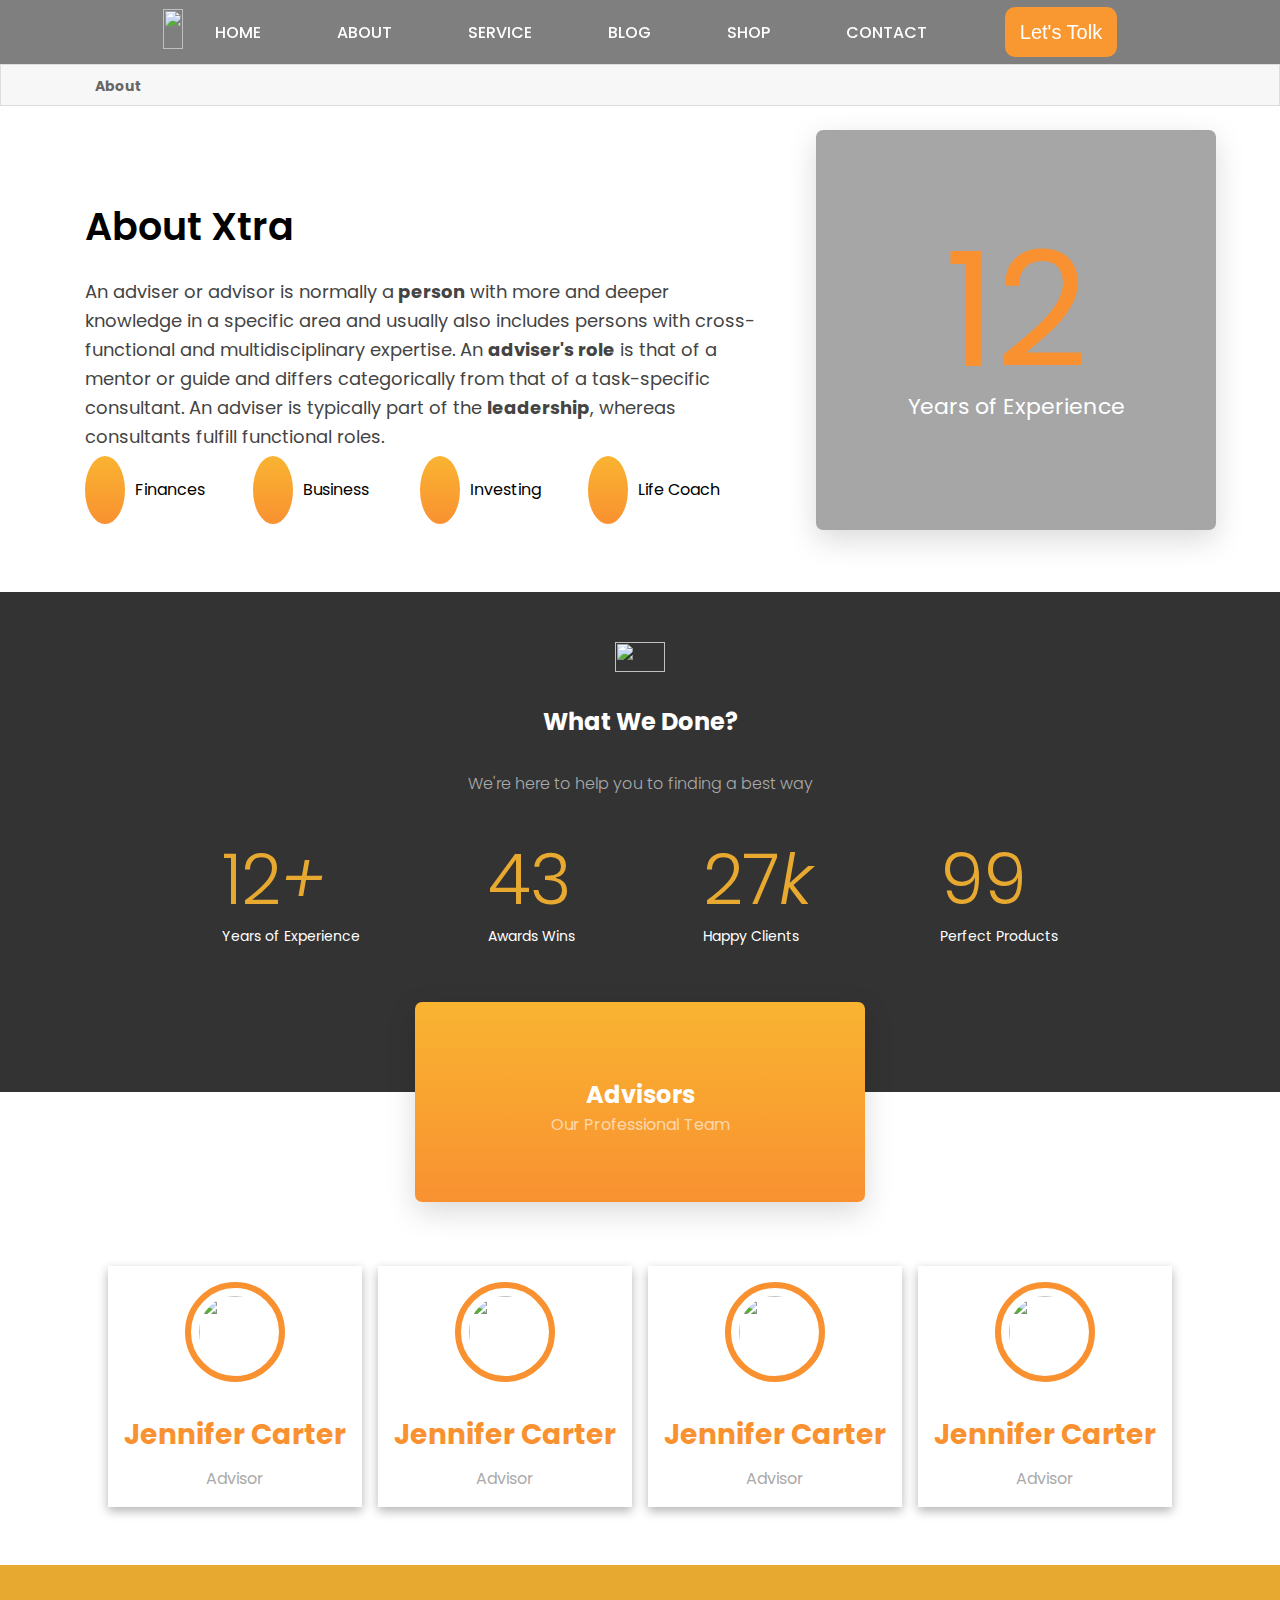
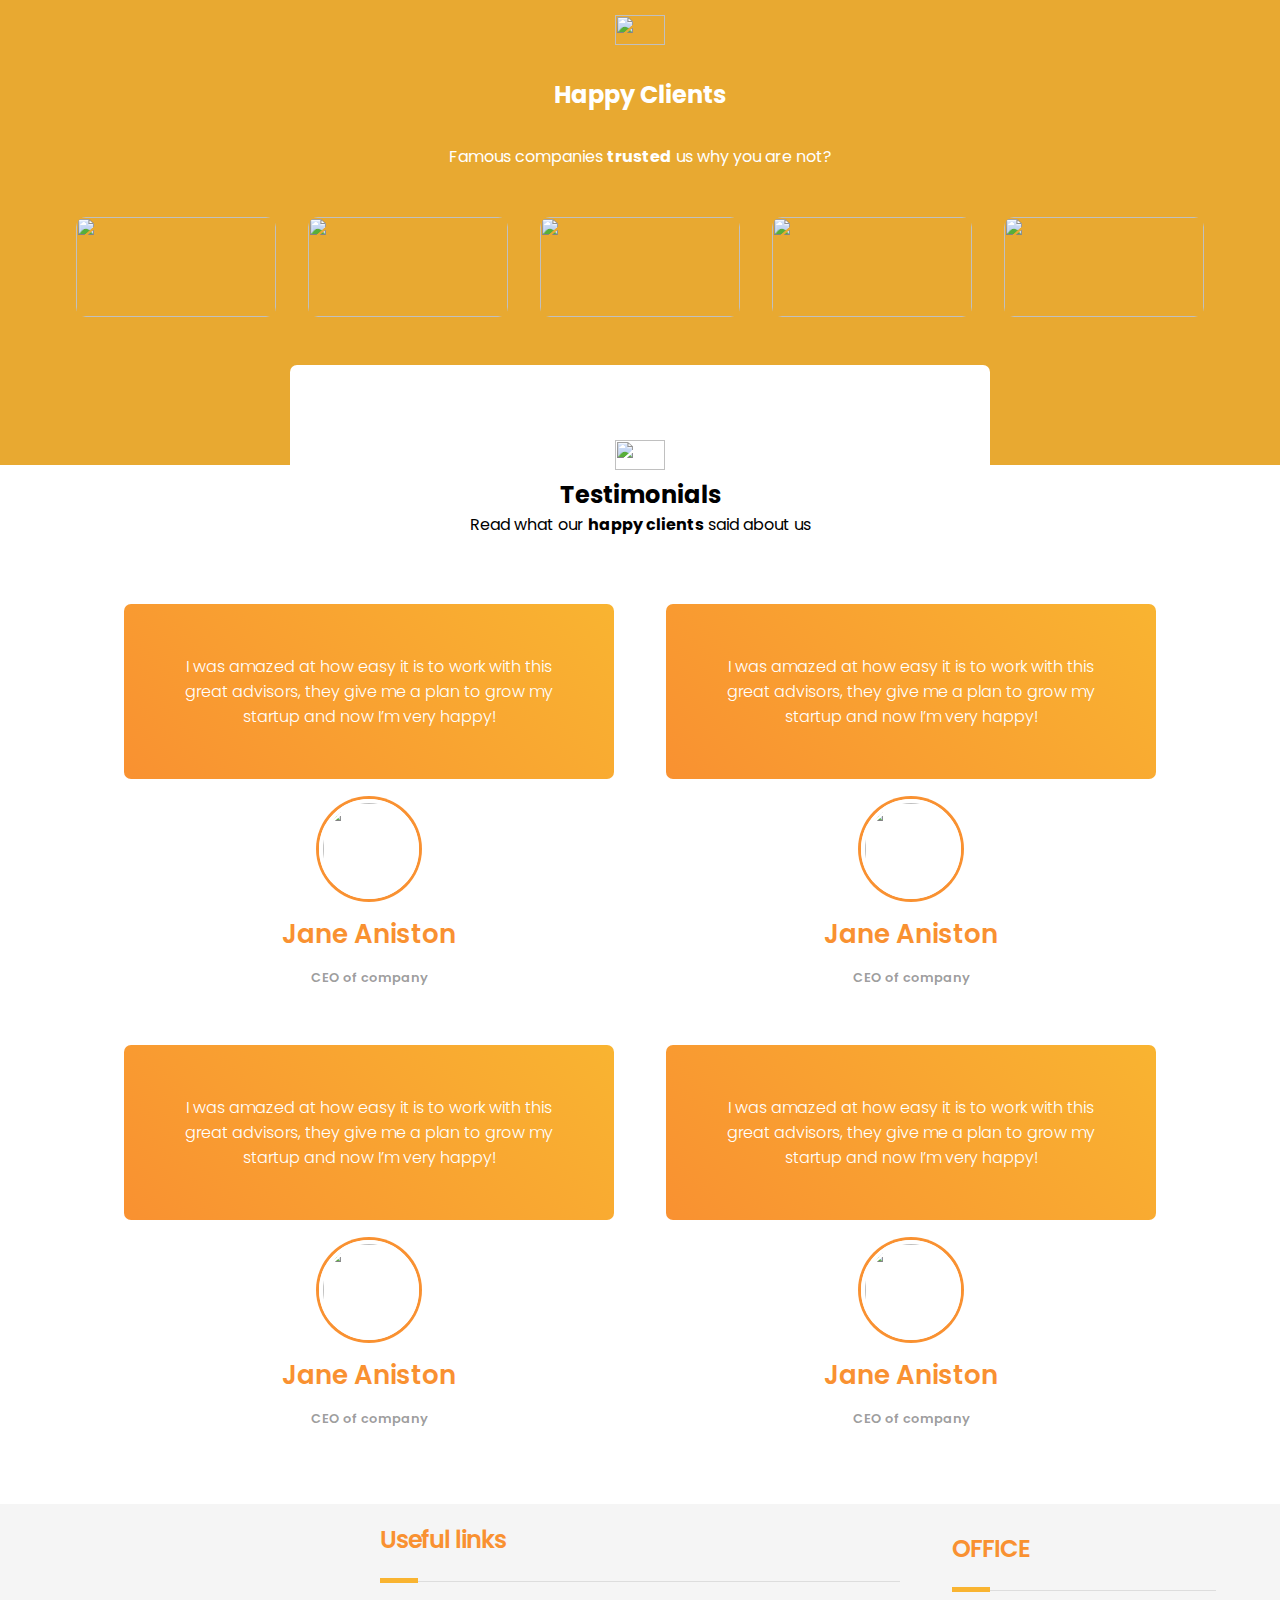
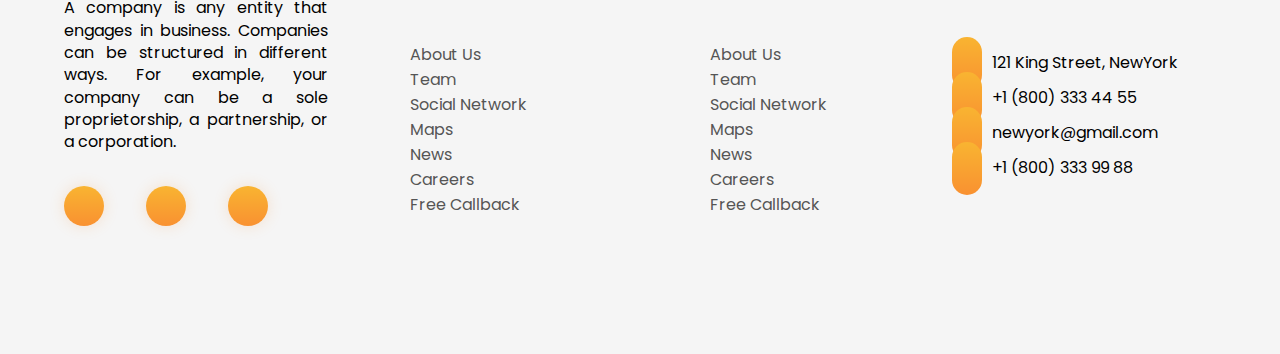
==== All pages/About.html @ fd6715a1 "i updated all files" ====
<!DOCTYPE html>
<html lang="en">
<head>
    <meta charset="UTF-8">
    <meta name="viewport" content="width=device-width, initial-scale=1.0">
    <title>About</title>
    <link
      rel="stylesheet"
      href="https://cdnjs.cloudflare.com/ajax/libs/font-awesome/6.7.1/css/all.min.css"
      integrity="sha512-5Hs3dF2AEPkpNAR7UiOHba+lRSJNeM2ECkwxUIxC1Q/FLycGTbNapWXB4tP889k5T5Ju8fs4b1P5z/iB4nMfSQ=="
      crossorigin="anonymous"
      referrerpolicy="no-referrer"
    />
    <link rel="stylesheet" href="../styles/About.css" />
</head>
<body>
    <header>
        <div class="humbergur">
          <i class="fa-solid fa-bars-staggered" data-visible="true"></i>
          <i class="fa-solid fa-close" data-visible="false"></i>
        </div>
        <nav class="container desk-menus">
          <div class="logo">
            <img
              src="https://xtratheme.com/elementor/advisor/wp-content/uploads/sites/38/2019/12/logo.png"
              alt=""
              srcset=""
            />
          </div>
          <ul class="menus-links">
            <li><a href="../index.html">Home</a></li>
            <li><a href="./About.html">About</a></li>
            <li><a href="./servise.html">Service</a></li>
            <li><a href="#">Blog</a></li>
            <li><a href="#">shop</a></li>
            <li><a href="#">contact</a></li>
          </ul>
          <div class="search-icon">
            <i class="fa-solid fa-magnifying-glass"></i>
          </div>
          <button type="button" class="header-btn">Let's Tolk</button>
        </nav>
        <nav class="mobile-menu" data-visible="false">
          <ul class="menus-links">
            <li><a href="../index.html">Home</a></li>
            <li><a href="./All pages/About.html">About</a></li>
            <li><a href="./">Service</a></li>
            <li><a href="#">Blog</a></li>
            <li><a href="#">shop</a></li>
            <li><a href="#">contact</a></li>
            <li><a href="#">buy xtra theme</a></li>
          </ul>
          <div class="social-links">
            <li>
              <a href="#"><i class="fa-brands fa-facebook-f"></i></a>
            </li>
            <li>
              <a href="#"><i class="fa-brands fa-instagram"></i></a>
            </li>
            <li>
              <a href="#"><i class="fa-solid fa-x"></i></a>
            </li>
          </div>
          <footer>copyright &copy; 2024</footer>
        </nav>
      </header>
      <section class="About_header">
        <div class="container  info_about">
        <div class="home"><i class="fa fa-home cz_breadcrumbs_home" aria-hidden="true"></i></div>
        <i class="fa fa-angle-double-right arrows" aria-hidden="true"></i>
        <span>About</span>
        </div>
      </section>
      <section class="container About_hero_page">
        <div class="part_one">
          <div class="info_part_one">
            <img src="https://xtratheme.com/elementor/advisor/wp-content/uploads/sites/38/2019/12/ttlsep.png" alt="" srcset="">
            <h2>About Xtra</h2>
            <p>An adviser or advisor is normally a<strong> person</strong> with more and deeper knowledge in a specific area and usually also includes persons with cross-functional and multidisciplinary expertise. An <strong>adviser's role</strong> is that of a mentor or guide and differs categorically from that of a task-specific consultant. An adviser is typically part of the <strong>leadership</strong>, whereas consultants fulfill functional roles.</p>
            <ul class="cz_stylish_list clr cz_sl_icon_hover_zoom_in">
              <li class="mobile"><div class="cz_sl_icon"><i class="fa-solid fa-check"></i>
              </div><div><span>Finances</span></div></li>
              <li class="mobile  "><div class="cz_sl_icon"><i class="fa-solid fa-check"></i></div><div><span>Business</span></div></li>
              <li class="mobile "><div class="cz_sl_icon"><i class="fa-solid fa-check"></i></div><div><span>Investing</span></div></li>
              <li class="mobile  "><div class="cz_sl_icon"><i class="fa-solid fa-check"></i></div><div><span>Life Coach</span></div></li></ul>
          </div>
        </div>
        <div class="part_two">
          <div class="elementor-widget-wrap elementor-element-populated"><div class="elementor-element elementor-element-422c155 elementor-widget elementor-widget-cz_gradient_title" data-id="422c155" data-element_type="widget" data-widget_type="cz_gradient_title.default"><div class="elementor-widget-container"><div class="cz_gradient_title cz_mobile_text_center cz_gradient_title_center"><div class="cz_wpe_content"><div style="line-height: 1; text-align: center;"><span style="font-size: 160px; font-weight: 400; color: #F99131;">12</span></div></div></div></div></div><div class="elementor-element elementor-element-3c918df elementor-widget elementor-widget-cz_title" data-id="3c918df" data-element_type="widget" data-widget_type="cz_title.default"><div class="elementor-widget-container"><div><div class="cz_title clr cz_title_pos_inline tac"><div class="cz_title_content"><div class="cz_wpe_content"><p style="text-align: center;"><span style="color: #ffffff; font-size: 22px;">Years of Experience</span></p></div></div></div></div></div></div></div>
        </div>
      </section>
      <section class="particles-js-canvas-el" >
        <div class="container what_we_done">
          <img src="https://xtratheme.com/elementor/advisor/wp-content/uploads/sites/38/2019/12/ttlsep.png" alt="" srcset="">
          <h2 style="text-align: center;"><span style="color: #ffffff;">What We Done?</span></h2>
          <h4 style="text-align: center;"><span style="font-weight: 300; color: #aaaaaa;">We're here to help you to finding a best way</span></h4>
          <div class="right-result">
            <div class="">
              <span class="cz_counter_num_wrap"><span class="cz_counter_num">12</span><i>+</i></span><span class="cz_counter_after">Years of Experience</span></div>
              <div class="">
                <span class="cz_counter_num_wrap"><span class="cz_counter_num">43</span></span><span class="cz_counter_after">Awards Wins</span></div>
                <div class="">
                  <span class="cz_counter_num_wrap"><span class="cz_counter_num">27</span><i>k</i></span><span class="cz_counter_after">Happy Clients</span></div>
                <div class="">
                  <span class="cz_counter_num_wrap"><span class="cz_counter_num">99</span></span><span class="cz_counter_after">Perfect Products</span></div>
          </div>
        </div>
      </section>
      <section class="container About_advisors">
        <div class="About_Advisor_info">
          <h2 ><span >Advisors</span></h2>
        <p ><span class="sp2">Our Professional Team</span></p>
        </div>
        <div class="right_advisor">
          <div class="right_advisor_info">
           <img src="https://xtratheme.com/elementor/advisor/wp-content/uploads/sites/38/2019/01/t1-1-1.jpg" alt="" srcset="">
           <div class="advisor_details"><h3 ><span >Jennifer Carter</span></h3><p ><span class="detail_title">Advisor</span></p></div>
          </div>
          <div class="right_advisor_info">
           <img src="https://xtratheme.com/elementor/advisor/wp-content/uploads/sites/38/2019/01/t1-1-1.jpg" alt="" srcset="">
           <div class="advisor_details"><h3><span >Jennifer Carter</span></h3><p><span class="detail_title">Advisor</span></p></div>
          </div>
          <div class="right_advisor_info">
           <img src="https://xtratheme.com/elementor/advisor/wp-content/uploads/sites/38/2019/01/t1-1-1.jpg" alt="" srcset="">
           <div class="advisor_details"><h3 ><span >Jennifer Carter</span></h3><p ><span class="detail_title">Advisor</span></p></div>
          </div>
          <div class="right_advisor_info">
           <img src="https://xtratheme.com/elementor/advisor/wp-content/uploads/sites/38/2019/01/t1-1-1.jpg" alt="" srcset="">
           <div class="advisor_details"><h3 ><span >Jennifer Carter</span></h3><p ><span class="detail_title">Advisor</span></p></div>
          </div>
         </div>
      </section>
      <section class="Our_special_clients" >
        <div class="container happy_clients">
          <img src="https://xtratheme.com/elementor/advisor/wp-content/uploads/sites/38/2020/01/ttlsep3.png" alt="" srcset="">
          <h2 style="text-align: center;"><span style="color: #ffffff;">Happy Clients</span></h2>
          <p style="text-align: center;">Famous companies <strong>trusted</strong> us why you are not?</p>
          <div class="happy_clients_info">
            <div class="info_happy client_one">
              <img src="https://xtratheme.com/elementor/advisor/wp-content/uploads/sites/38/2018/12/l1.jpg" alt="" srcset="">
            </div>
            <div class="info_happy client_two">
              <img src="https://xtratheme.com/elementor/advisor/wp-content/uploads/sites/38/2018/12/l2.jpg" alt="" srcset="">
            </div>
            <div class="info_happy client_three">
              <img src="https://xtratheme.com/elementor/advisor/wp-content/uploads/sites/38/2018/12/l4.jpg" alt="" srcset="">
            </div>
            <div class="info_happy client_four">
              <img src="https://xtratheme.com/elementor/advisor/wp-content/uploads/sites/38/2018/12/l3.jpg" alt="" srcset="">
            </div>
            <div class="info_happy client_five">
              <img src="https://xtratheme.com/elementor/advisor/wp-content/uploads/sites/38/2018/12/l5.jpg" alt="" srcset="">
            </div>
            </div>
        </div>
      </section>
      <section class=" About_Testimonials">
        <div class="container testmonial_info">
          <img src="https://xtratheme.com/elementor/advisor/wp-content/uploads/sites/38/2019/12/ttlsep.png" alt="" srcset="">
          <h2 style="text-align: center;">Testimonials</h2>
        <p style="text-align: center;">Read what our <strong>happy clients</strong> said about us</p>
        </div>
        <div class="container queto">
          <div class="info-queto">
            <blockquote><i class="fa fa-quote-right cz_quote_shape hidden"></i>
              <div><p><span style="color: #ffffff;font-weight: 300">I was amazed at how easy it is to work with this great advisors, they give me a plan to grow my startup and now I’m very happy!</span></p></div></blockquote>
            <div class="cz_quote_info"><img src="https://xtratheme.com/elementor/advisor/wp-content/uploads/sites/38/2017/11/client2-1.jpg" alt="" srcset=""><h4>Jane Aniston <small><br>CEO of company</small></h4></div>
          </div>
          <div class="info-queto">
            <blockquote><i class="fa fa-quote-right cz_quote_shape hidden"></i><div><p><span style="color: #ffffff;font-weight: 300">I was amazed at how easy it is to work with this great advisors, they give me a plan to grow my startup and now I’m very happy!</span></p></div></blockquote>
            <div class="cz_quote_info"><img src="https://xtratheme.com/elementor/advisor/wp-content/uploads/sites/38/2017/11/client2-1.jpg" alt="" srcset=""><h4>Jane Aniston <small><br>CEO of company</small></h4></div>
          </div>
          <div class="info-queto">
            <blockquote><i class="fa fa-quote-right cz_quote_shape hidden"></i><div><p><span style="color: #ffffff;font-weight: 300">I was amazed at how easy it is to work with this great advisors, they give me a plan to grow my startup and now I’m very happy!</span></p></div></blockquote>
            <div class="cz_quote_info"><img src="https://xtratheme.com/elementor/advisor/wp-content/uploads/sites/38/2017/11/client2-1.jpg" alt="" srcset=""><h4>Jane Aniston <small><br>CEO of company</small></h4></div>
          </div>
          <div class="info-queto">
            <blockquote><i class="fa fa-quote-right cz_quote_shape hidden"></i><div><p><span style="color: #ffffff;font-weight: 300">I was amazed at how easy it is to work with this great advisors, they give me a plan to grow my startup and now I’m very happy!</span></p></div></blockquote>
            <div class="cz_quote_info"><img src="https://xtratheme.com/elementor/advisor/wp-content/uploads/sites/38/2017/11/client2-1.jpg" alt="" srcset=""><h4>Jane Aniston <small><br>CEO of company</small></h4></div>
          </div>
          </div>
        </div>
      </section>
      <footer class="mini_footer">
        <div class="container info_footer">
          <div class="info_footer_left">
            <img src="https://xtratheme.com/elementor/advisor/wp-content/uploads/sites/38/2019/12/logo2.png" alt="" srcset="" class="img_logo">
            <div class="des">A company is any entity that engages in business. Companies can be structured in different ways. For example, your company can be a sole proprietorship, a partnership, or a corporation.</div>
            <div class="social_link">
              <i class="fa-brands fa-facebook-f"></i>
              <i class="fa-brands fa-instagram"></i>
              <i class="fa-solid fa-x"></i>
            </div>
          </div>
            <div class="info_footer_middle">
              <div class="footer_title">
                <h4 class="middle_title">Useful links <div class="line"></div></h4>
              </div>
              <div class="info_middle">
                <div class="left_middle_footer">
                  <a href="#"><i class="fas fa-angle-right mr8"></i>About Us</a>
                  <a href="#"><i class="fas fa-angle-right mr8"></i>Team</a>
                  <a href="#"><i class="fas fa-angle-right mr8"></i>Social Network</a>
                  <a href="#"><i class="fas fa-angle-right mr8"></i>Maps</a>
                  <a href="#"><i class="fas fa-angle-right mr8"></i>News</a>
                  <a href="#"><i class="fas fa-angle-right mr8"></i>Careers</a>
                  <a href="#"><i class="fas fa-angle-right mr8"></i>Free Callback</a>
                </div>
                <div class="right_middle_footer">
                  <a href="#"><i class="fas fa-angle-right mr8"></i>About Us</a>
                  <a href="#"><i class="fas fa-angle-right mr8"></i>Team</a>
                  <a href="#"><i class="fas fa-angle-right mr8"></i>Social Network</a>
                  <a href="#"><i class="fas fa-angle-right mr8"></i>Maps</a>
                  <a href="#"><i class="fas fa-angle-right mr8"></i>News</a>
                  <a href="#"><i class="fas fa-angle-right mr8"></i>Careers</a>
                  <a href="#"><i class="fas fa-angle-right mr8"></i>Free Callback</a>
                </div>
              </div>
            </div>
            <div class="info_footer_right">
              <div class="footer_title">
                <h4 class="middle_title">OFFICE <div class="line"></div></h4>
              </div>
              <ul id="cz4046" class="cz4046 cz_stylish_list clr cz_sl_icon_hover_none"><li class="clr"><div class="cz_sl_icon"><i class="fa fa-map-marker mr10"></i></div><div><span>121 King Street, NewYork</span></div></li><li class="clr"><div class="cz_sl_icon"><i class="fa fa-phone mr10"></i></div><div><span>+1 (800) 333 44 55</span></div></li><li class="clr"><div class="cz_sl_icon"><i class="fa fa-envelope mr10"></i></div><div><span>newyork@gmail.com</span></div></li><li class="clr"><div class="cz_sl_icon"><i class="fa fa-fax mr10"></i></div><div><span>+1 (800) 333 99 88</span></div></li></ul>
            </div>
          </div>
        </div>
        <div class="buttom_footer">
          <div class="buttom_footer_left"><span>Copyright &copy; 2024 Xtra Theme. All Rights Reserved.</span></div>
          <div class="buttom_footer_right"><span>Contact Us | Privacy Policy</span></div>
        </div>
        <div class="mobile_footer"><span>Copyright &copy; 2024 Xtra Theme. All Rights Reserved.</span></div>
      </footer>
      <script src="../js/main.js"></script>
</body>
</html>
---- styles/About.css ----
@import url('https://fonts.googleapis.com/css2?family=Poppins:ital,wght@0,100;0,200;0,300;0,400;0,500;0,600;0,700;0,800;0,900;1,100;1,200;1,300;1,400;1,500;1,600;1,700;1,800;1,900&display=swap');

* {
    padding: 0%;
    margin: 0%;
    box-sizing: border-box;
}

body {
    font-family: "Poppins", serif;
    background-color: #ffffff;
}

.container {
    max-width: min(90%, 1300px);
    margin-inline: auto;
}

header {
    transform: none;
    z-index: 1111111111111111111111111111;
    height: 4rem;
    background-color: transparent;
    background: linear-gradient(rgba(0, 0, 0, 0.5), rgba(0, 0, 0, 0.5));
    position: sticky;
    display: flex;
    justify-content: center;
    align-items: center;
    width: 100%;
    top: 0;
}

img {
    width: 100%;
}
a{
    text-decoration: none;
    color: #ffffff;
}
.desk-menus {
    height: 100%;
    display: flex;
    justify-content: space-between;
    align-items: center;
    padding: 0.625rem;
    z-index: 11111111111111;

}

.desk-menus .logo img {
    height: 40px;
}

.desk-menus .menus-links {
    display: flex;
    justify-content: center;
    align-items: center;
    gap: 0.75rem;
}

.menus-links li {
    list-style: none;
    padding: 0.625rem;
}

.menus-links li a {
    text-decoration: none;
    font-size: 1rem;
    color: #ffffff;
    font-weight: 500;
    text-transform: uppercase;
    padding-right: 5px;
    padding-left: 5px;
    margin-right: 17px;
    margin-left: 17px;
}

.header-btn {
    height: 3.125rem;
    width: 7rem;
    background-color: #f99731;
    color: #ffffff;
    border: none;
    font-size: 1.25rem;
    font-weight: 400;
    border-radius: 0.625rem;
}

.search-icon {
    font-size: 1rem;
    color: #ffffff;
    font-weight: 500;
    padding-right: 5px;
    padding-left: 5px;
    margin-right: 1.25rem;
    margin-left: 1rem;
}

.humbergur {
    display: none;
    width: 3.25rem;
    height: 3.25rem;
    justify-content: center;
    align-items: center;
    position: absolute;
    top: 0.3rem;
    right: 3%;
    font-size: 2rem;
    border-radius: 50%;
    color: #F99131;
    background-color: #ffffff;
    padding: 0.625rem;
    text-align: center;
    cursor: pointer;
    z-index: 11111111111111;
}

.mobile-menu {
    display: none;
    flex-direction: column;

    gap: 0.625rem;
    background-color: #f99731;
    height: auto;
    padding: 0.625rem;
    text-align: center;
    position: fixed;
    right: 0;
    top: 0;
    margin-top: 4rem;
    width: 70%;
    transform: translateX(0%);
    transition: 0.7s ease-in-out;


}

.mobile-menu[data-visible="false"] {
    transform: translateX(100%);
}

.humbergur i[data-visible="true"] {
    display: block;
}

.humbergur i[data-visible="false"] {
    display: none;
}

.mobile-menu .social-links {
    display: none;
    justify-content: center;
    align-items: center;
    gap: 0.625rem;
    font-size: 1.25rem;

}

.mobile-menu .social-links li {
    list-style: none;

}

.mobile-menu .social-links li a {
    text-decoration: none;
    padding: 0 1rem;
    color: #000;
}

.mobile-menu .social-links li a:hover {
    background-color: blue;
    color: #ffffff;
}

.mobile-menu footer {
    text-align: center;
    font-size: 1.25rem;
    color: #ffffff;
    padding: 0.625rem;
}








   
.what_we_done .right-result {
    display: flex;
    width: 100%;
    align-items: center;
    justify-content: center;
    gap: 5rem;
}

.what_we_done .right-result {
    display: flex;
    width: 100%;
    align-items: center;
    justify-content: center;
    gap: 5rem;
}

.what_we_done .right-result .cz_counter_num_wrap {
    font-size: 70px;
    color: #000;
    font-weight: 300;
    display: flex;
    line-height: 1.2;
    letter-spacing: -1px;
    margin-top: 10px;
}
.what_we_done .right-result .cz_counter_num_wrap i{
    color: #e8a931;
}
.right-result .cz_counter_after {
    font-size: 20px;
    color: #fff;
    font-weight: 600;
}


.right-talk{
    display: flex;
    flex-direction: column;
    justify-content: center;
    gap: 1rem;
    padding: 1rem;
    width: 100%;
}
.right-talk .span_p{
    font-weight: 300; 
    color: #aaaaaa;
    font-size: 20px;
}
.right-talk h2{
    line-height: 1.3;
}
.right-talk .span_h{
    font-size: 48px;
}

.right-talk  .btn1 {
    background-color: transparent;
    background-image: linear-gradient(0deg, #f99131, #f9b431);
    padding: 15px 40px;
    border-radius: 99px;
}
.cz_2_btn_sep {

    display: inline-block;
    vertical-align: middle;
    position: relative;
    z-index: 2;
    margin: 10px -15px 0;
}
.cz_2_btn i {
    font-size: 22px;
    background-color: #fff;
    padding: 20px;
    box-shadow: 0px 10px 25px 0px rgba(0, 0, 0, 0.14);
}
.cz_2_btn_sep i {
   
    border: 1px solid transparent;
    border-radius: 100%;
    display: inline-block;
    padding: 10px;
    position: relative;
    font-size: 20px;
    font-style: normal;
    width: 70px;
    height: 70px;
    color: #000;
    line-height: 2rem;
    vertical-align: middle;
    text-align: center;
}
.cz_btn strong {
    font-weight: inherit;
    vertical-align: middle;
    white-space: nowrap;
}
.cz_2_btn .btn2 {
    background-color: transparent;
    background-image: linear-gradient(0deg, #f99131, #f9b431);
    padding: 15px 40px;
    border-radius: 99px;
}
.span_p2{
    font-size: 1.5rem;
    line-height: 32px;
    font-weight: 400;
    color: #444444;
    
}
.Testimonials {
    display: flex;
    flex-direction: column;
    justify-content: center;
    align-items: center;
    gap: 2rem;
    width: 70%;
    margin-top: 9rem;
}

.Testimonials img {
    height: auto;
    max-width: 10%;
    border: none;
    border-radius: 0;
    box-shadow: none;
}

.Testimonials h2 {
    font-size: 2.375rem;
    font-weight: 600;
    line-height: 53px;
    color: #000;
    text-align: center;
}

.Testimonials p {
    font-size: 1.125rem;
    font-weight: 400;
    line-height: 29px;
    text-align: center;
    color: #444444;
}

.queto .info-queto{
    display: flex;
    flex-direction: column;
    justify-content: center;
    align-items: center;
    text-align: center;
    padding: 0.625rem;
    width: 100%;
}

.cz_quote_info{
    margin: 20px auto 0;
}

.cz_quote_info h4 {
    font-size: 26px;
    color: #f99131;
    font-weight: 600;
    margin-top: 5px;
}
small {
    font-size: 13px;
    color: rgba(0, 0, 0, 0.4);
}
blockquote {
    background-color: transparent;
    background-image: linear-gradient(45deg, #f99131, #f9b431);
    padding: 50px 60px;
    border-radius: 7px;
}


.advisors{
    display: flex;
    justify-content: center;
    align-items: center;
    gap: 1rem;
    height: 300px;
    

}

.right_advisor{
    width: 75%;
    display: flex;
    align-items: center;
    gap: 1rem;
    padding: 1rem;
}
.right_advisor_info{
    display: flex;
    flex-direction: column;
    justify-content: center;
    align-items: center;
    padding: 1rem;
    
    gap: 2rem;
    box-shadow: 0px 4px 10px rgba(0, 0, 0, 0.3);
}
.right_advisor_info img{
    width: 100px;
    height: 100px;
    border-radius: 50%;
    padding: 0.5rem;
    border: 6px solid #F99131;
    background-color: #ffffff;
    
}
.advisor_details{
    display: flex;
    flex-direction: column;
    gap: 0.625rem;
    text-align: center;
}
.advisor_details span{
    color: #f99131; font-size: 28px;
}
.advisor_details .detail_title{
    color: #aaaaaa; font-size: 16px;
}


.About_header{
    height: 2.625rem;
    background-color: rgba(0, 0, 0, 0.03);
    border: 1px solid rgba(0,0,0,0.1);
}
.About_header .info_about{
    display: flex;
    padding: 10px;
    gap: 0.625rem;
    align-items: center;
    width: 1270px;
}
.About_header .arrows{
    font-size: 14px;
    line-height: 14px;
    font-weight: 900;
    color: #666666;
}
.About_header span{
    font-size: 14px;
    font-weight: 700;
    line-height: 22px;
    color: #666666;
}
.info_about .home i{
    color: #000;
    cursor: pointer;
}

.info_about .home i:hover{
    color: #e8a931;
}
.About_hero_page{
    display: flex;
    justify-content: center;
    align-items: center;
    gap: 2.5rem;
    background-color: #ffffff;
    margin-top: 1.5rem;
    height: calc(100vh -6.625rem);
}
.About_hero_page .part_one{
    display: flex;
    flex-direction: column;
    gap: 0.625rem;
    justify-content: center;
    align-items: center;
    padding: 20px;
}
.info_part_one p{
    font-weight: 400;
    font-size: 1.125rem;
    line-height: 29px;
    color: #444444;
}
.info_part_one h2{
    font-size: 38px;
    font-weight: 600;
    line-height: 53px;
    color: #000;
}
.part_one .info_part_one{
    display: flex;
    flex-direction: column;
    gap: 1.5rem;
    padding: 01px;
}
.part_one .info_part_one img{
    height: auto;
    max-width: 40px;
    border: none;
    border-radius: 0;
    box-shadow: none;
}
.info_part_one ul.cz_stylish_list, .cz_post_content ul.cz_stylish_list, .rtl ul.cz_stylish_list {
    margin: 0;
    padding: 0;
    list-style: none !important;
}
.info_part_one .cz_stylish_list li {
    width: 25%;
    float: left;
}
.info_part_one .cz_stylish_list .cz_sl_icon {
    vertical-align: top;
}
.info_part_one .cz_stylish_list i {
    font-size: 20px;
    color: #fff;
    background-color: transparent;
    background-image: linear-gradient(0deg, #f99131, #f9b431);
    padding: 20px;
    border-radius: 100%;
}
.part_two{
    width: 100%;
    justify-content: center;
    align-items: center;
}
.part_two .elementor-element-populated {
    background-size: cover;
    background-image: linear-gradient(90deg, rgba(0, 0, 0, .35), rgba(0, 0, 0, .35)), url(https://xtratheme.com/elementor/advisor/wp-content/uploads/sites/38/2019/12/img1.jpg);
    padding: 100px 40px;
    margin-bottom: 30px;
    border-radius: 7px;
    z-index: -1;
    height: 400px;
    width: 400px;
    box-shadow: 0px 10px 30px 0px rgba(0, 0, 0, .15);
}
.particles-js-canvas-el{
    width:100%; 
    height:500px;
    margin-top: 2rem;
    background-color: #333;
}
.what_we_done{
    display: flex;
    flex-direction: column;
    justify-content: center;
    align-items: center;
    gap: 2rem;
    color: #ffffff;
    padding: 50px;
    margin-top: 1rem;
}
.what_we_done .right-result{
    display: flex;
    justify-content: center;
    align-items: center;
    gap: 8rem;
    width: 900px;
}
.what_we_done img{
    width: 50px;
    height: 30px;
}
.what_we_done .right-result .cz_counter_after{
    font-size: 14px;
    line-height: 29px;
    font-weight: 400;

}
.what_we_done .right-result .cz_counter_num,i{
    color: #e8a931;
}
.About_advisors{
    display: flex;
    flex-direction: column;
    justify-content: center;
    align-items: center;
    gap: 3rem;
    padding: 10px;
    width: 100%;
}
.About_Advisor_info{
    background-repeat: no-repeat;
    background-position: right center;
    background-color: transparent;
    background-image: linear-gradient(180deg, #f9b431, #f99131);
    padding: 75px 70px;
    margin-top: -100px;
    border-radius: 7px;
    text-align: center;
    width: 450px;
    height: 200px;
    box-shadow: 0px 10px 30px 0px rgba(0, 0, 0, .15);
}
.About_Advisor_info span{
    color: #ffffff;
}
.About_Advisor_info .sp2{
    color: rgba(255,255,255,.6);
}
.About_advisors .right_advisor{
    width: 100%;
    align-items: center;
    justify-content: center;
    background-color: #ffffff;
}

.Our_special_clients{
    width:100%; 
    height:500px;
    margin-top: 2rem;
    background-color: #e8a931;
}
.happy_clients img{
    width: 50px;
    height: 30px;
    
}
.happy_clients{
    display: flex;
    flex-direction: column;
    justify-content: center;
    align-items: center;
    gap: 2rem;
    color: #ffffff;
    padding: 50px;
    margin-top: 1rem;
}
.happy_clients .happy_clients_info{
    margin-top: 1rem;
    display: flex;
    gap: 2rem;
    align-items: center;
    justify-content: center;
}
.happy_clients .happy_clients_info .info_happy img{
    width: 200px;
    border-radius: 10px;
    height: 100px;
}
.info_happy img:hover{
    transform: translateY(-10%);
    transition: ease-in-out .3s;
}

.About_Testimonials {
    display: flex;
    flex-direction: column;
    justify-content: center;
    align-items: center;
    gap: 2rem;
    background-color: #ffffff;
}
.About_Testimonials img{
    width: 50px;
    height: 30px;
    
}
.testmonial_info{
    background-repeat: no-repeat;
    background-position: right center;
    background-color: transparent;
    background-image: linear-gradient(180deg, #ffffff, #ffffff);
    padding: 75px 70px;
    margin-top: -100px;
    border-radius: 7px;
    text-align: center;
    width: 700px;

}
.About_Testimonials .queto {
    padding: 50px;
    margin: 10px;
    margin-top: -100px;
    display: grid;
    grid-template-columns: repeat(2,1fr);
    justify-content: center;
    align-items: center;
    gap: 2rem;
}
.About_Testimonials .queto .info-queto .cz_quote_info img{
    width: 100px;
    height: 100px;
    border-radius: 50%;
    border: 4px solid #fff;
    box-shadow: 0px 0px 0px 3px #f99131;

}

.mini_footer {
    height: 600px;
    display: flex;
    flex-direction: column;
    width: 100%;
    position: relative;
    z-index: -1;
    margin-top: -150px;
    background-color: #f5f5f5;
}

.mini_footer .info_footer{
    display: grid;
    grid-template-columns: repeat(3,1fr);
    gap: 2rem;
    justify-content: center;
    align-items: center;
    margin-top: 100px;
}
.info_footer_left{
    display: flex;
    flex-direction: column;
    justify-content: center;
    gap: 2rem;
}
.img_logo{
    margin-top: 30px;
    margin-bottom: 40px;
    width: 140px;
}

.social_link{
    
    text-align: left;
    display: table;
    margin-right: auto;
    position: relative;
    display: flex;
    gap: 2rem;
    justify-content: center;
}
.social_link i{
    color: #ffffff;
    background-color: transparent;
    background-image: linear-gradient(0deg, #f99131, #f9b431);
    padding: 1.25rem;
    margin-right: 10px;
    font-size: 1.25rem;
    border-radius: 50%;
    
    box-shadow: 0px 0px 15px 0px rgba(249, 145, 49, 0.2);
}
.info_footer_left .des{
    font-size: 16px;
    line-height: 1.4;
    text-align: justify;
}
.social_link:hover{
    background-image: linear-gradient(0deg,#333, #333);
    color: #f5f5f5;
    transition: ease-in-out 0.3s;
}
.info_footer_middle{
    display: flex;
    flex-direction: column;
    position: relative;
    margin: 0 0 30px;
    padding: 20px;
    z-index: 1;
    margin-top: 3rem;
    transition: all .2s ease-in-out;
    width: 100%;
    justify-content: center;
    color: #555555;
}
.footer_title{
    display: flex;
    flex-direction: column;
    justify-content: center;
    gap: 0.625rem;

}
.middle_title{
        font-size: 1.5rem;
        color: #f99131;
        padding-bottom: 1.5rem;
        margin-bottom:3.75rem;
        font-weight: 600;
        letter-spacing: -1px;
        border-bottom: 1px solid rgba(51, 51, 51, 0.12);
        position: relative;
}
.footer_title .line{
    background-color: #f9b431;
    width: 38px;
    height: 5px;
    position: absolute;
    height: 5px;
    bottom: -2px;
}
.info_middle{
    display: flex;
    justify-content: center;
    gap: 1rem;
}
.info_middle .left_middle_footer{
    display: flex;
    flex-direction: column;
    justify-content: center;
    width: 100%;
    grid-area: 0.625rem;
    padding:0 0.625rem;
    
}
.left_middle_footer a{
    color: #555555;
}
.left_middle_footer  i {
    color: #f99131;
    padding: 0.625rem;
}


.info_middle .right_middle_footer{
    display: flex;
    flex-direction: column;
    justify-content: center;
    width: 400px;
    grid-area: 0.625rem;
    padding:0 0.625rem;
    
}
.right_middle_footer a{
    color: #555555;
}
.right_middle_footer  i {
    color: #f99131;
    padding: 0.625rem;
}
.info_footer_right {
    display: flex;
    flex-direction: column;
    justify-content: center;
    width: 100%;
}
ul.cz_stylish_list {
    margin: 0;
    padding: 0;
    list-style: none !important;
}
ul.cz_stylish_list li {
    position: relative;
    margin: 0 0 10px;
    display: list-item;
    width: 100%;
    transition: all .2s ease-in-out;
}
.cz_stylish_list .cz_sl_icon {
    vertical-align: top;
}
#cz4046 i {
    font-size: 16px;
    color: #ffffff;
    background-color: transparent;
    background-image: linear-gradient(0deg, #f99131, #f9b431);
    padding: 15px;
    border-radius: 99px;
}
#cz4046 i:hover{
    color: #F99131;
    background-color: transparent;
    background-image: linear-gradient(0deg, #444444, #444444);
}
.cz_stylish_list li>div, .cz_stylish_list li>a>div {
    color: inherit;
    display: table-cell;
    
    vertical-align: middle;
    text-decoration: inherit;
}
li>div>span {
    line-height: 1.6px;
    display: block;
    padding: 10px;

}
.buttom_footer{
  display: none;
    
}


.mobile_footer{
    display: none;
    background-color: #333333;
    padding: 20px;
    justify-content: center;
    align-items: center;
}
.mobile_footer span{
    font-size: 14px;
    font-weight: 400;
    color: #ffffff;
}
@media(max-width: 767px){
    .humbergur {
        display: block;

    }

    .desk-menus .menus-links,
    .search-icon,
    .header-btn {
        display: none;
    }

    .desk-menus .logo {
        left: 0%;
        position: fixed;
        padding: 0.625rem;
    }

    header {
        background-color: #f99731;
        justify-content: center;
        align-items: center;
        text-align: center;
    }

    .mobile-menu {
        display: flex;
        height: 100vh;
    }

    .mobile-menu .menus-links a {
        width: 100%;
        font-size: 1.25rem;
        color: #000;
        font-weight: 500;
    }

    .mobile-menu .social-links {
        display: flex;
    }

  
    .mini_footer{
        display: flex;
        flex-direction: column;
        align-items: center;
        width: 100%;
        height: 100%;
    }
    .mini_footer .info_footer{
        grid-template-columns: 1fr;
        align-items: center;
        text-align: center;
        width: 100%;
        justify-content: center;
        margin-top: 200px;
    }
    .info_footer_middle{
        flex-direction: column;
        justify-content: center;
        align-items: center;
    }
    .info_footer_middle .info_middle{
        flex-direction: column;
        justify-content: center;
        align-items: center;
    }
    .info_footer .info_footer_left{
        align-items: center;
        text-align: center;
        justify-content: center;
        padding: 20px;
    }

    .info_footer .info_footer_left .des{
        text-align: center;
    }
    .info_footer .info_footer_left .social_link{
        text-align: center;
        margin: 0;
    }
    .info_footer_right{
        align-items: center;
        text-align: center;
        margin-bottom: 2rem;
    }
    ul.cz_stylish_list li{
        display: flex;
        flex-direction: column;
        gap: 2rem;
    }

    .About_hero_page{
        flex-direction: column;
        justify-content: center;
        align-items: center;
        
    }

    .info_part_one{
        display: flex;
        flex-direction: column;
        align-items: center;
        width: 100%;
        
    }
    .part_two .elementor-element-populated{
        margin: 0;
        width: 100%;
    }
    .info_part_one ul.cz_stylish_list {
        display: grid;
        grid-template-columns: repeat(2,1fr);
        justify-content: center;
        align-items: center;
        width: 100%;
    }
 
    .info_part_one ul.cz_stylish_list .mobile .cz_sl_icon{
        width: 100%;
    }
    .info_part_one .mobile{
        display: flex;
        width: 100%;
    }
    .particles-js-canvas-el {
        height: 100%;
    }
    .particles-js-canvas-el .what_we_done {
      flex-direction: column;
        justify-content: center;
        align-items: center;
        width: 100%;
    }
    
    .About_advisors {
        margin-top: 20px;
    }
    .About_Advisor_info{
        width: 100%;

    }
    .About_advisors .right_advisor{
        display: flex;
        flex-direction: column;
    }
    .About_advisors .right_advisor .right_advisor_info{
        width: 100%;
    }
    .Our_special_clients{
        height: 100%;
        height: 100%;
       
        padding-bottom: 50px;

    }
    .happy_clients{
        height: 100%;
        width: 100%;
    }
    
    .happy_clients_info{
        flex-direction: column;
        height: 100%;
    }
    .About_Testimonials .testmonial_info{
        width: 100%;
        height: 100%;
    }
    .About_Testimonials{
        width: 100%;
        height: 100%;
        margin-top: 3rem;
    }
    .About_Testimonials .queto{
        grid-template-columns: 1fr;
    }
    .About_Testimonials .queto .info-queto{
        width: 400px;
    }
    
    .what_we_done .right-result{
        flex-direction: column;
    }
 .mobile_footer{
        display: block;
        width: 100%;
      }
}
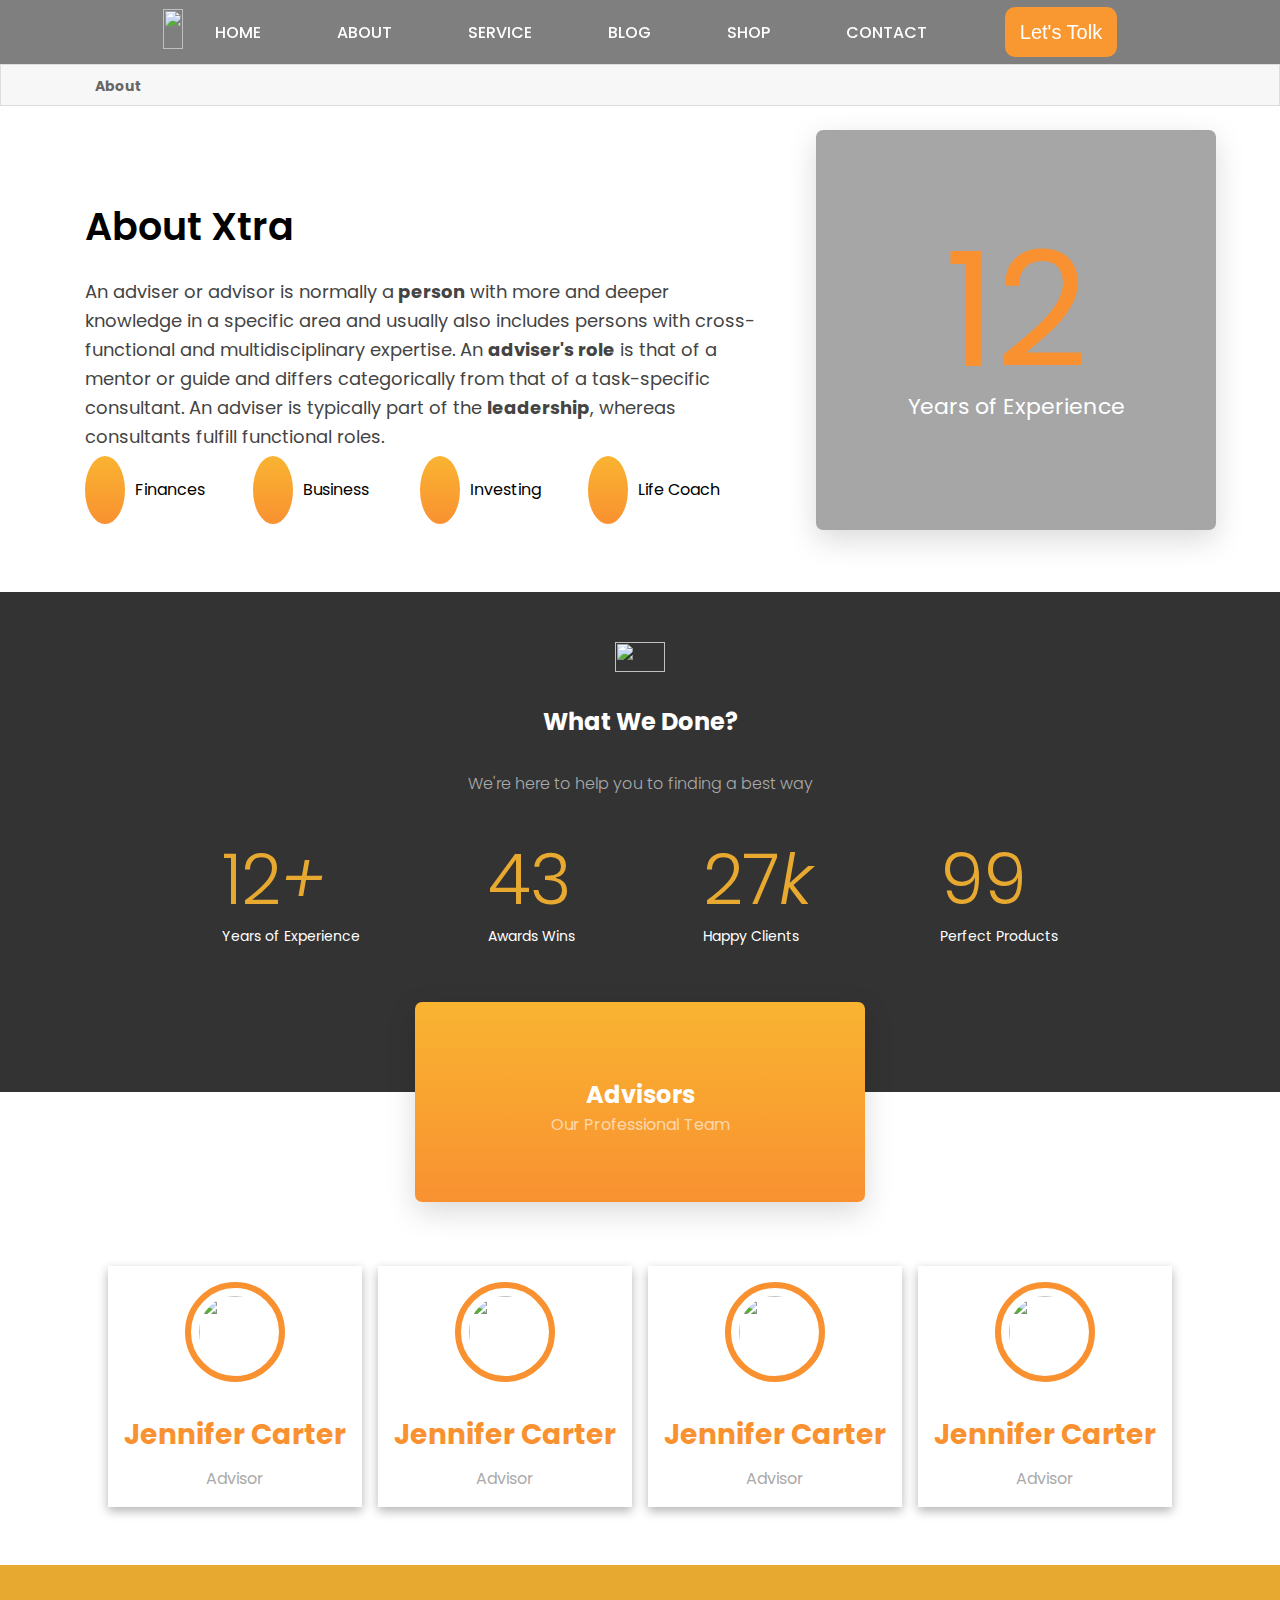
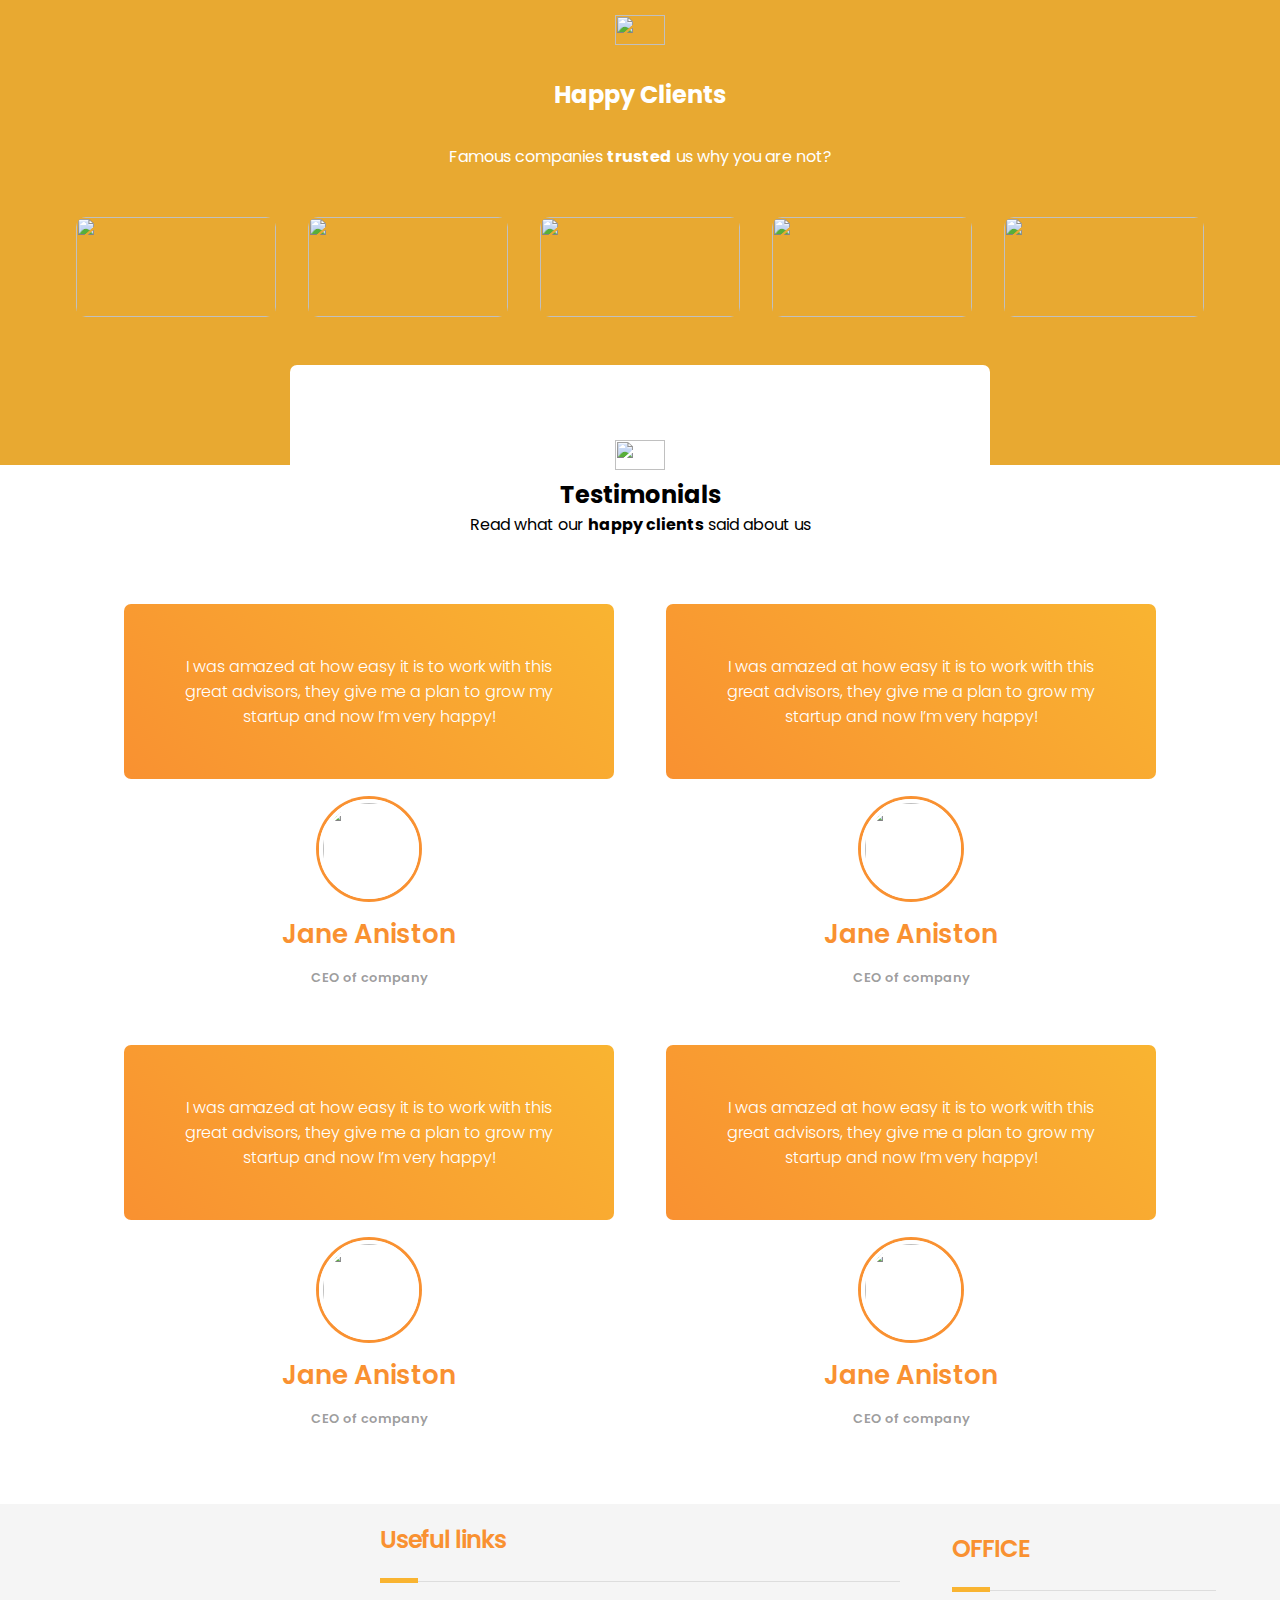
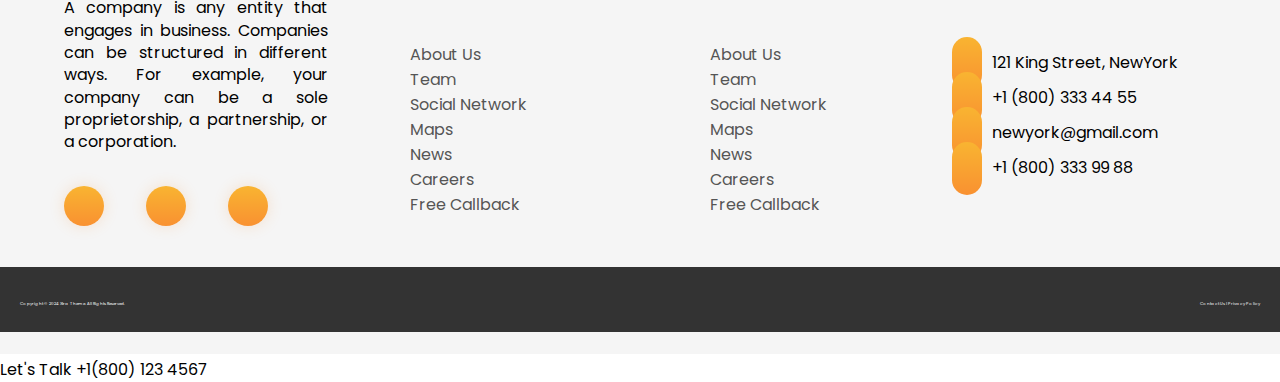
==== commit 0464993d: "i have been updated all files  making stractured and styled" ====
--- a/All pages/About.html
+++ b/All pages/About.html
@@ -28,12 +28,12 @@
             />
           </div>
           <ul class="menus-links">
-            <li><a href="../index.html">Home</a></li>
-            <li><a href="./About.html">About</a></li>
-            <li><a href="./servise.html">Service</a></li>
-            <li><a href="#">Blog</a></li>
-            <li><a href="#">shop</a></li>
-            <li><a href="#">contact</a></li>
+            <li><a href="./index.html">Home</a></li>
+            <li><a href="../All pages/About.html">About</a></li>
+            <li><a href="../All pages/servise.html">Service</a></li>
+            <li><a href="../All pages/blog.html">Blog</a></li>
+            <li><a href="../All pages/shop.html">shop</a></li>
+            <li><a href="../All pages/contact.html">contact</a></li>
           </ul>
           <div class="search-icon">
             <i class="fa-solid fa-magnifying-glass"></i>
@@ -42,12 +42,12 @@
         </nav>
         <nav class="mobile-menu" data-visible="false">
           <ul class="menus-links">
-            <li><a href="../index.html">Home</a></li>
-            <li><a href="./All pages/About.html">About</a></li>
-            <li><a href="./">Service</a></li>
-            <li><a href="#">Blog</a></li>
-            <li><a href="#">shop</a></li>
-            <li><a href="#">contact</a></li>
+            <li><a href="./index.html">Home</a></li>
+            <li><a href="../All pages/About.html">About</a></li>
+            <li><a href="../All pages/servise.html">Service</a></li>
+            <li><a href="../All pages/blog.html">Blog</a></li>
+            <li><a href="../All pages/shop.html">shop</a></li>
+            <li><a href="../All pages/contact.html">contact</a></li>
             <li><a href="#">buy xtra theme</a></li>
           </ul>
           <div class="social-links">
@@ -230,6 +230,13 @@
           <div class="buttom_footer_right"><span>Contact Us | Privacy Policy</span></div>
         </div>
         <div class="mobile_footer"><span>Copyright &copy; 2024 Xtra Theme. All Rights Reserved.</span></div>
+        <div class="mobile-footer">
+          <img src="https://xtratheme.com/elementor/advisor/wp-content/uploads/sites/38/2019/01/t3-1-1.jpg" alt="">
+      <div class="mobile-contact">
+          <span >Let's Talk</span>
+          <span >+1(800) 123 4567</span>
+      </div>
+      </div>
       </footer>
       <script src="../js/main.js"></script>
 </body>
--- a/styles/About.css
+++ b/styles/About.css
@@ -862,10 +862,17 @@
 
 }
 .buttom_footer{
-  display: none;
-    
-}
-
+  display: flex;
+  background-color: #333333;
+  padding: 20px;
+  justify-content: space-between;
+  align-items: center;
+  color: #ffffff;
+}
+.buttom_footer span{
+    font-size: 4px;
+    font-weight: 400;
+}
 
 .mobile_footer{
     display: none;
@@ -1067,4 +1074,29 @@
         display: block;
         width: 100%;
       }
-}
+      .buttom_footer{
+        display: none;
+      }
+      .mobile-footer {
+        display:flex;
+        justify-content: center;
+        align-items: center;
+        gap: 10px;
+        width: 100%;
+        color: #ffffff;
+        background-color: #282828;
+        position: sticky;
+        bottom: 0;
+      }
+      .mobile-footer img {
+        width: 60px;
+        height: 60px;
+        border-radius: 50%;
+        border: 4px solid #f99b31;
+      }
+      .mobile-contact {
+        display: flex;
+        flex-direction: column;
+        color: #ffffff;
+      }
+}
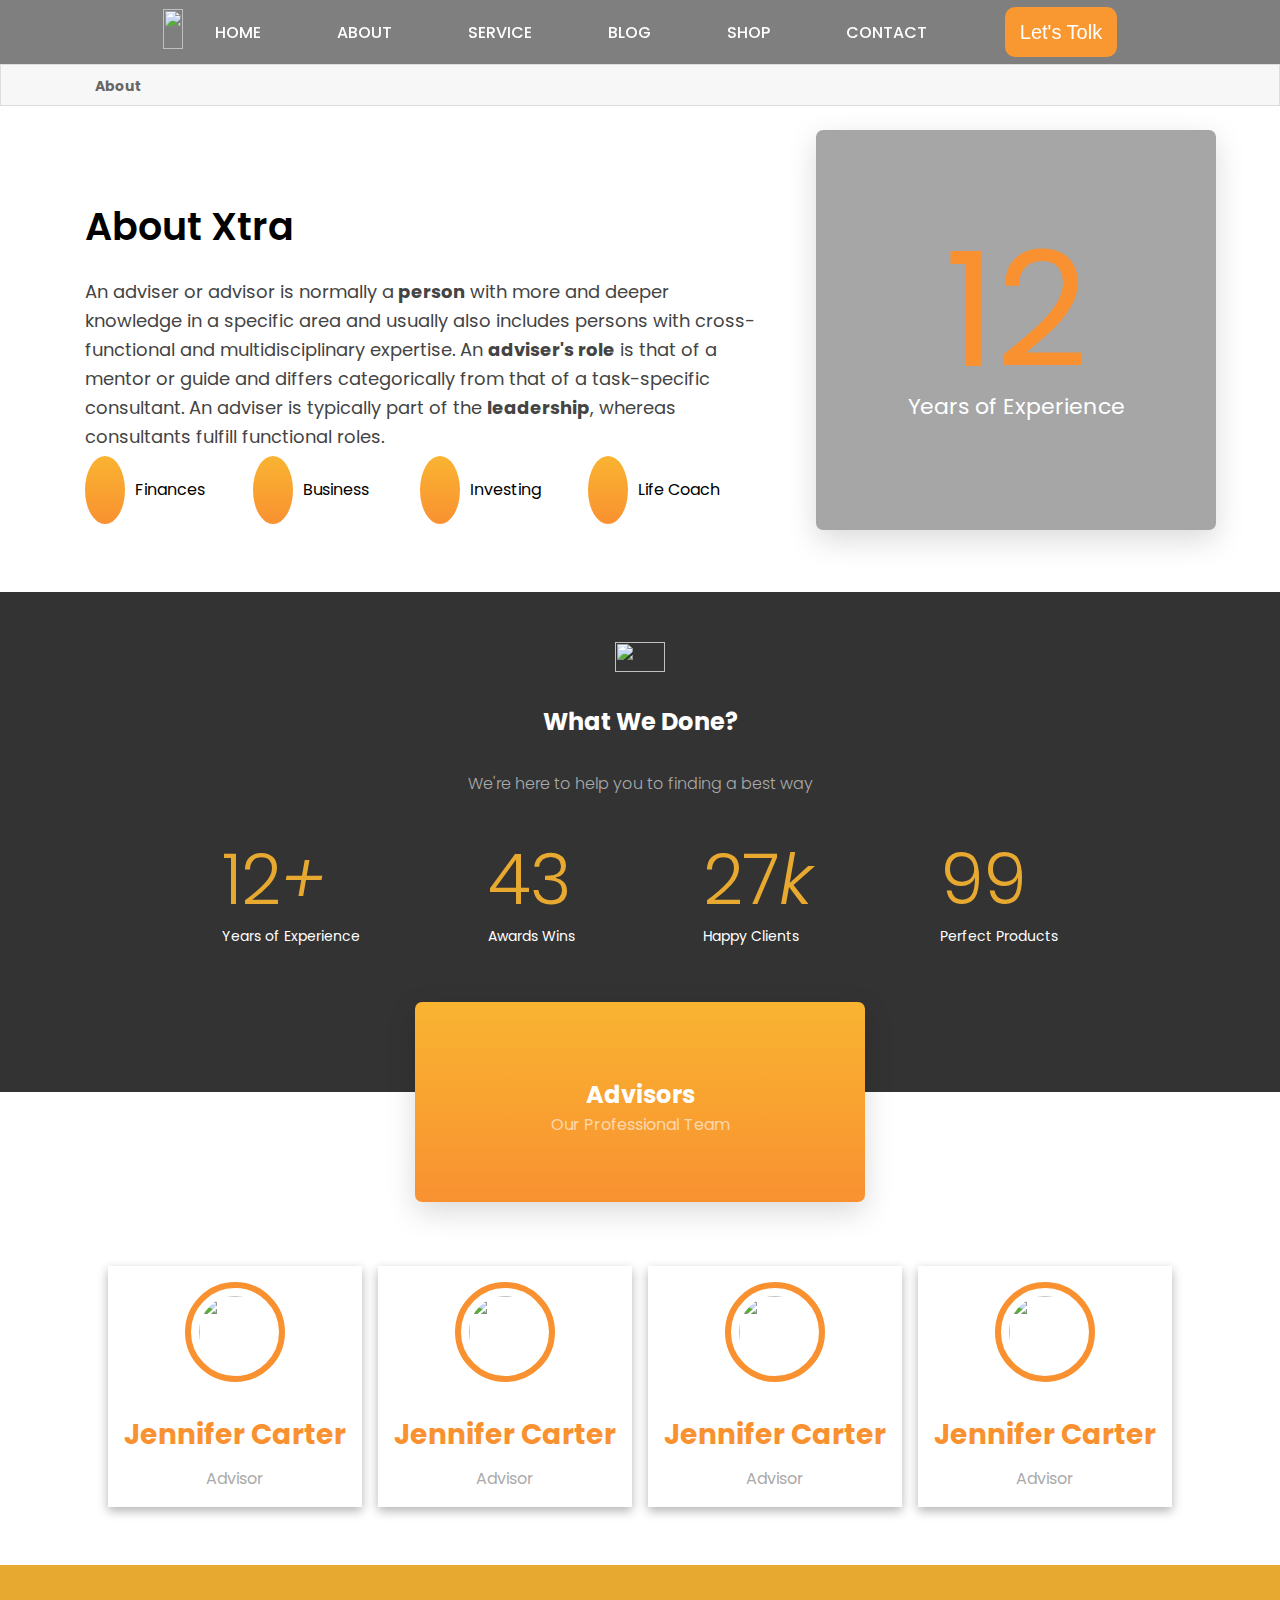
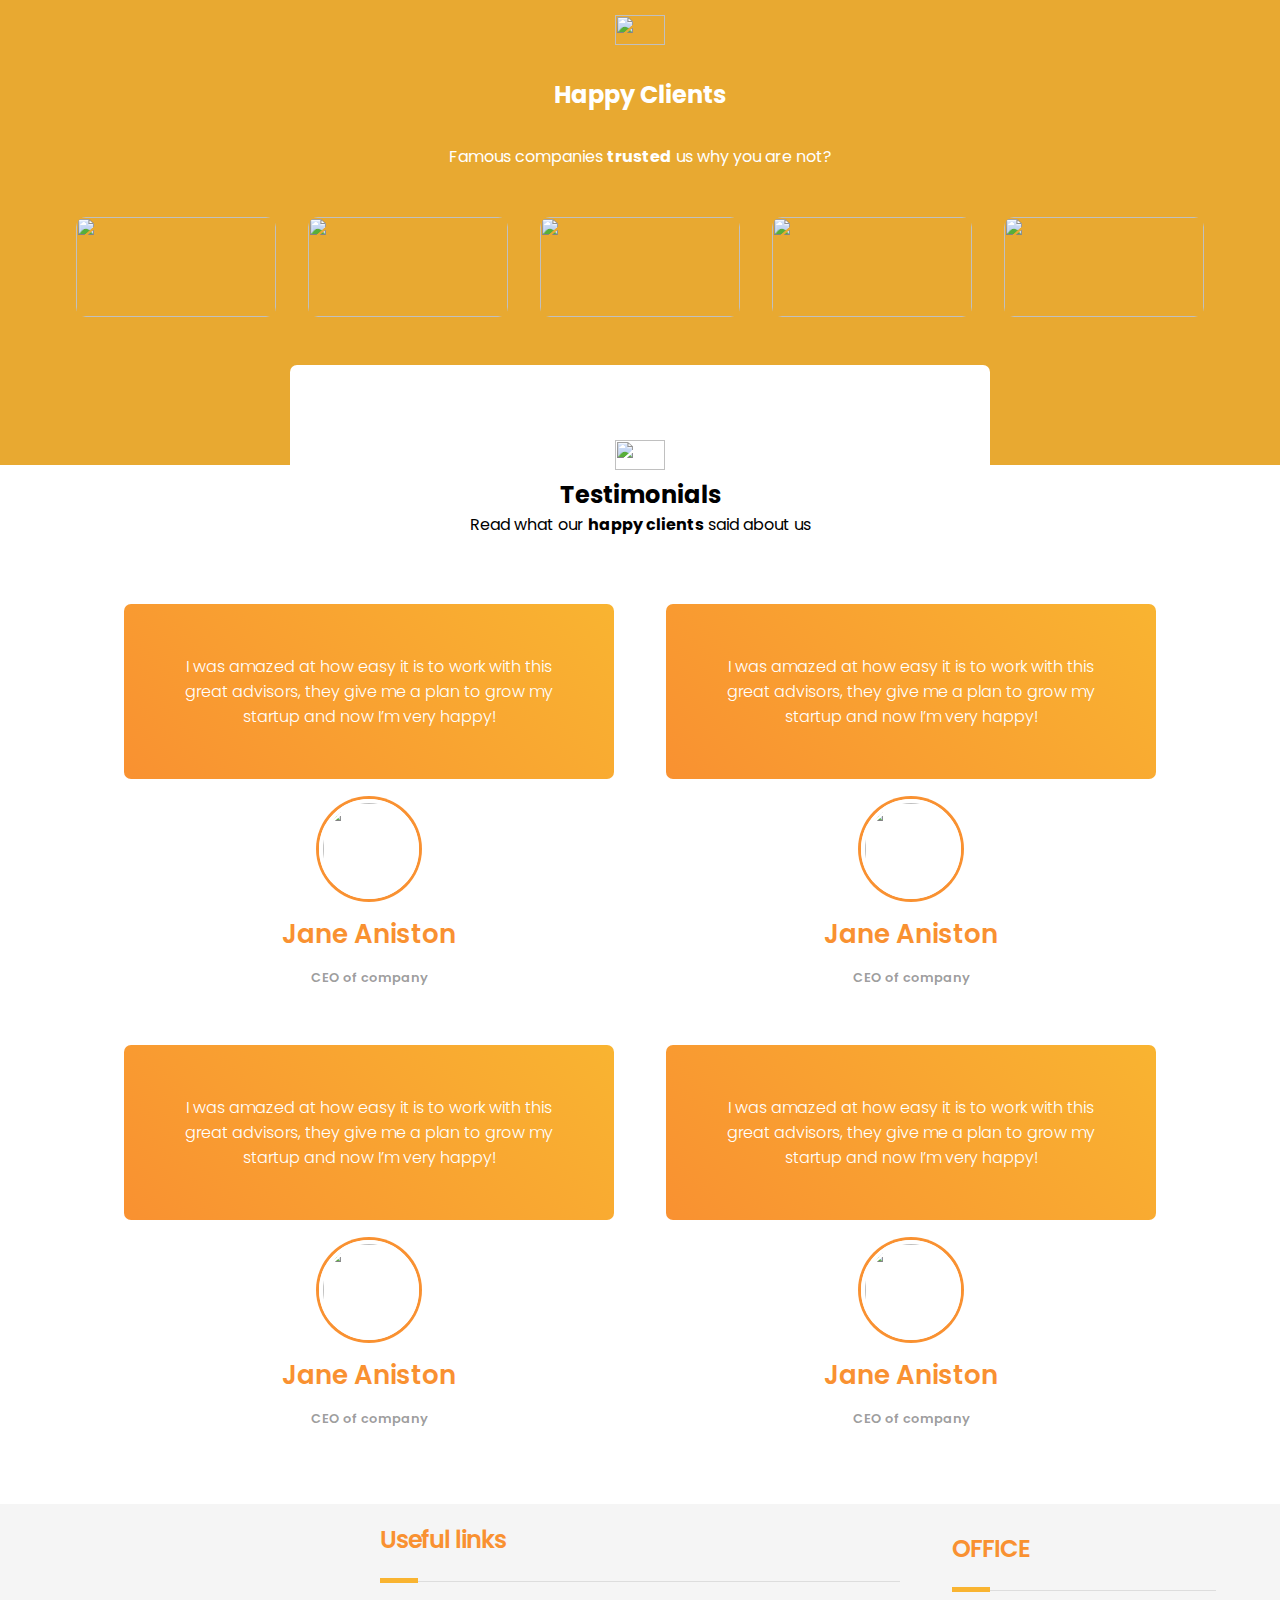
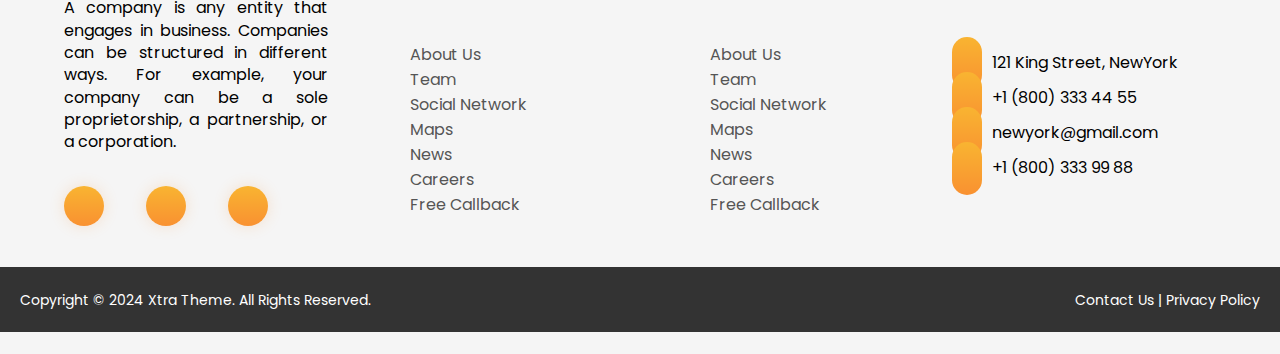
==== commit d66fe5a0: "i make same updates in mobile responsive" ====
--- a/All pages/About.html
+++ b/All pages/About.html
@@ -28,12 +28,12 @@
             />
           </div>
           <ul class="menus-links">
-            <li><a href="./index.html">Home</a></li>
-            <li><a href="../All pages/About.html">About</a></li>
-            <li><a href="../All pages/servise.html">Service</a></li>
-            <li><a href="../All pages/blog.html">Blog</a></li>
-            <li><a href="../All pages/shop.html">shop</a></li>
-            <li><a href="../All pages/contact.html">contact</a></li>
+            <li><a href="../index.html">Home</a></li>
+            <li><a href="./About.html">About</a></li>
+            <li><a href="./servise.html">Service</a></li>
+            <li><a href="./blog.html">Blog</a></li>
+            <li><a href="./shop.html">shop</a></li>
+            <li><a href="./contact.html">contact</a></li>
           </ul>
           <div class="search-icon">
             <i class="fa-solid fa-magnifying-glass"></i>
--- a/styles/About.css
+++ b/styles/About.css
@@ -870,7 +870,7 @@
   color: #ffffff;
 }
 .buttom_footer span{
-    font-size: 4px;
+    font-size: 14px;
     font-weight: 400;
 }
 
@@ -885,6 +885,9 @@
     font-size: 14px;
     font-weight: 400;
     color: #ffffff;
+}
+.mobile-footer{
+    display: none;
 }
 @media(max-width: 767px){
     .humbergur {
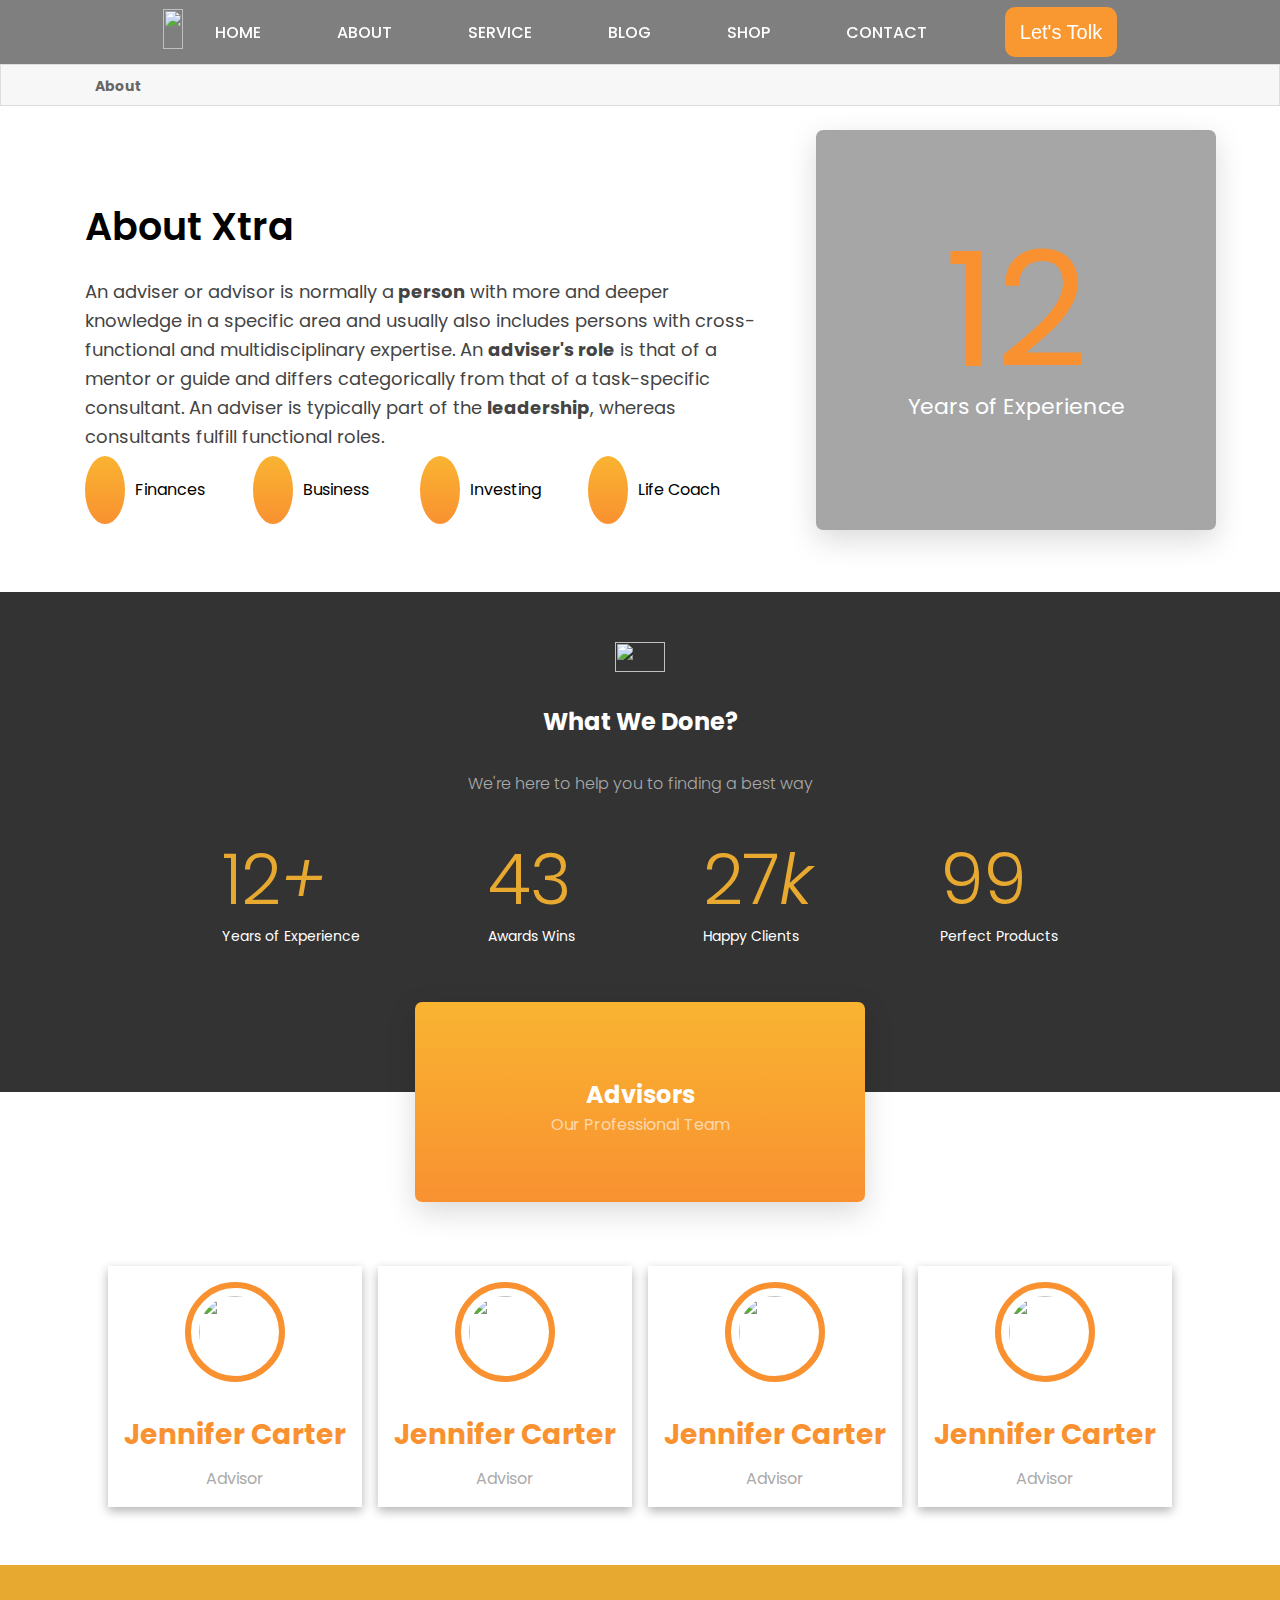
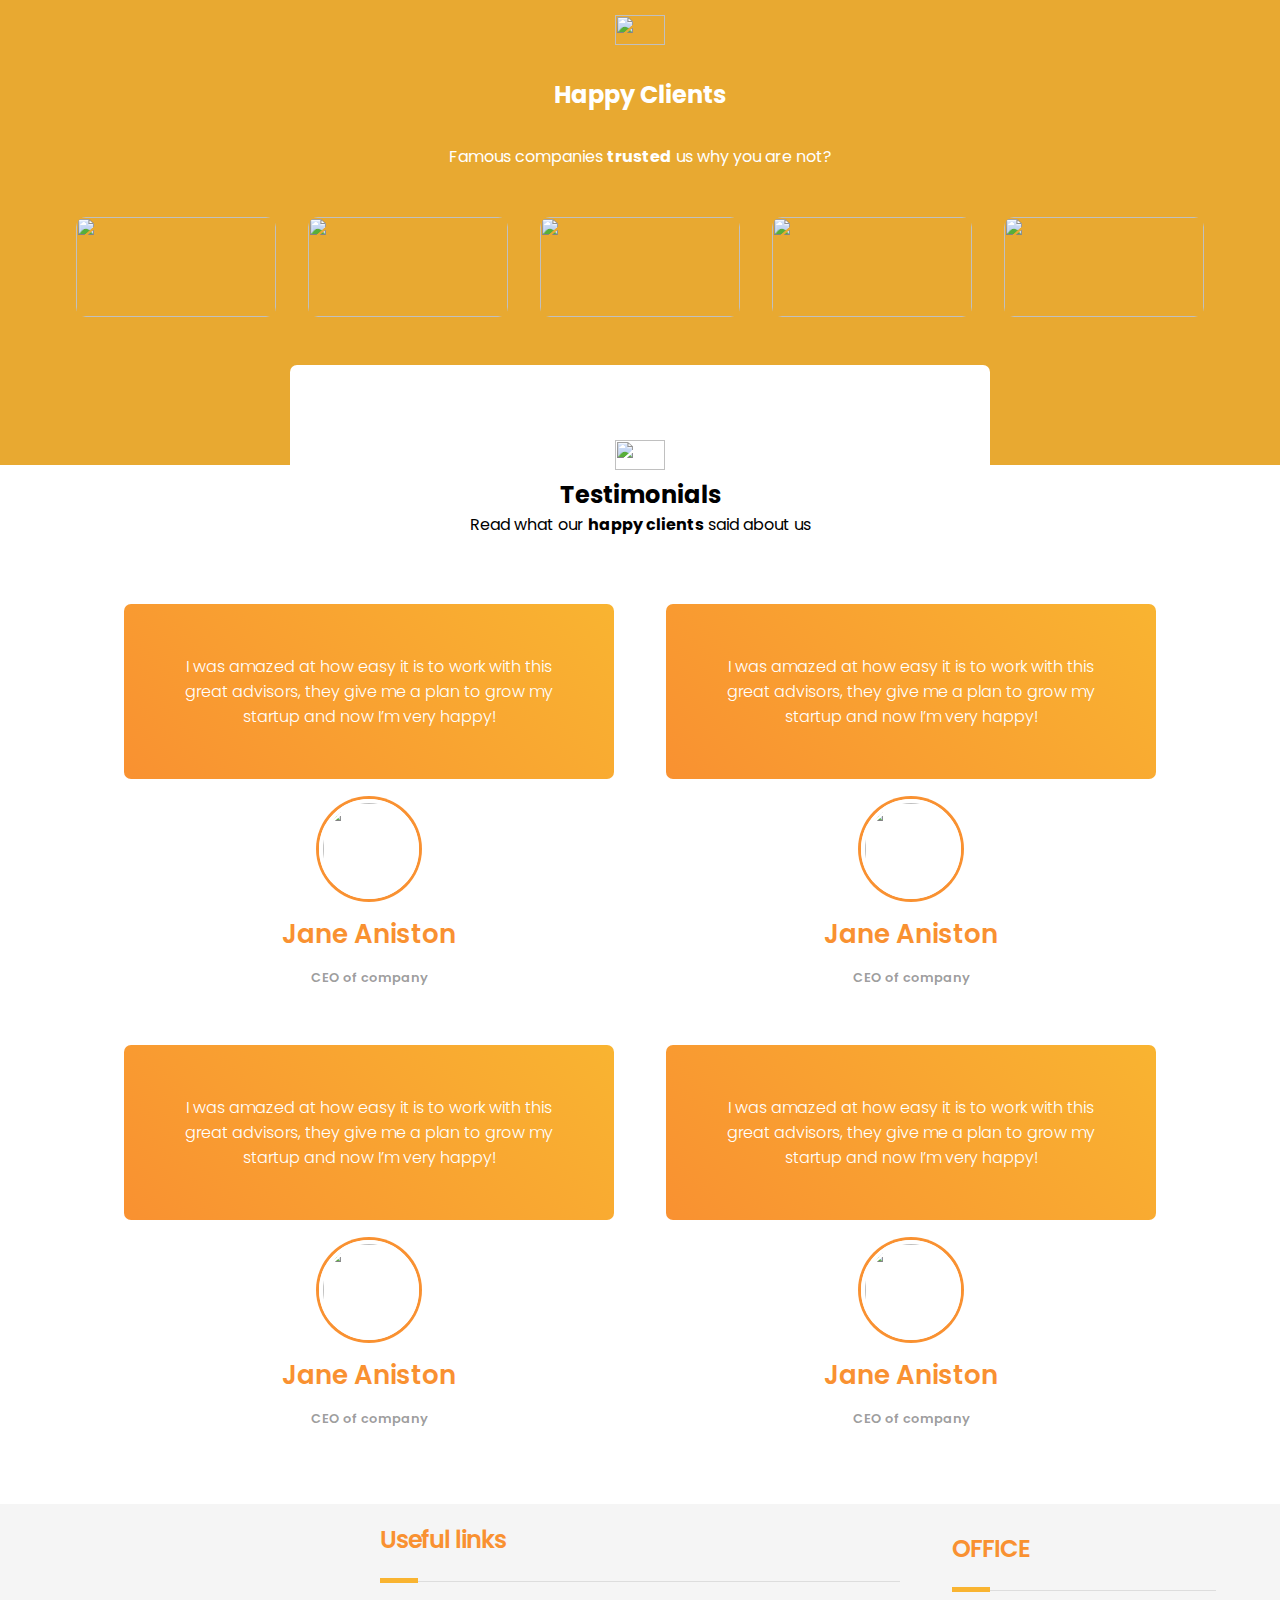
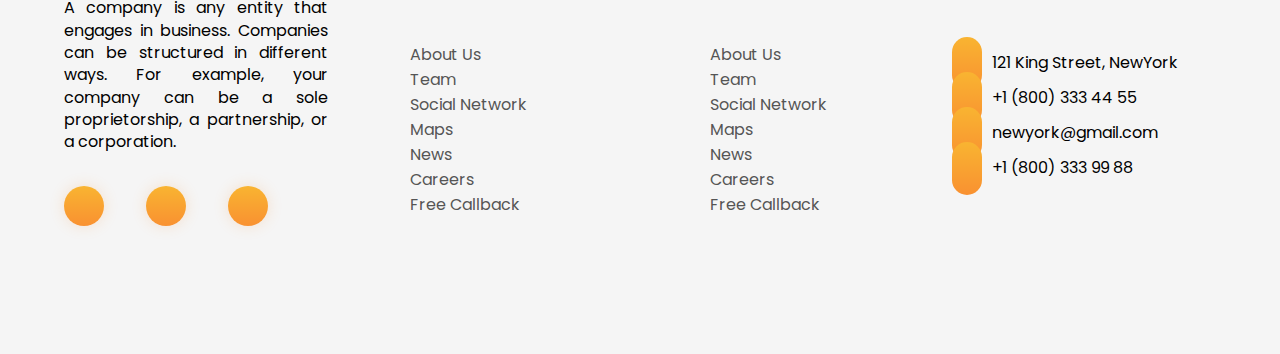
==== commit 51f2660e: "my brach" ====
--- a/All pages/About.html
+++ b/All pages/About.html
@@ -31,9 +31,9 @@
             <li><a href="../index.html">Home</a></li>
             <li><a href="./About.html">About</a></li>
             <li><a href="./servise.html">Service</a></li>
-            <li><a href="./blog.html">Blog</a></li>
-            <li><a href="./shop.html">shop</a></li>
-            <li><a href="./contact.html">contact</a></li>
+            <li><a href="#">Blog</a></li>
+            <li><a href="#">shop</a></li>
+            <li><a href="#">contact</a></li>
           </ul>
           <div class="search-icon">
             <i class="fa-solid fa-magnifying-glass"></i>
@@ -42,12 +42,12 @@
         </nav>
         <nav class="mobile-menu" data-visible="false">
           <ul class="menus-links">
-            <li><a href="./index.html">Home</a></li>
-            <li><a href="../All pages/About.html">About</a></li>
-            <li><a href="../All pages/servise.html">Service</a></li>
-            <li><a href="../All pages/blog.html">Blog</a></li>
-            <li><a href="../All pages/shop.html">shop</a></li>
-            <li><a href="../All pages/contact.html">contact</a></li>
+            <li><a href="../index.html">Home</a></li>
+            <li><a href="./All pages/About.html">About</a></li>
+            <li><a href="./">Service</a></li>
+            <li><a href="#">Blog</a></li>
+            <li><a href="#">shop</a></li>
+            <li><a href="#">contact</a></li>
             <li><a href="#">buy xtra theme</a></li>
           </ul>
           <div class="social-links">
@@ -230,13 +230,6 @@
           <div class="buttom_footer_right"><span>Contact Us | Privacy Policy</span></div>
         </div>
         <div class="mobile_footer"><span>Copyright &copy; 2024 Xtra Theme. All Rights Reserved.</span></div>
-        <div class="mobile-footer">
-          <img src="https://xtratheme.com/elementor/advisor/wp-content/uploads/sites/38/2019/01/t3-1-1.jpg" alt="">
-      <div class="mobile-contact">
-          <span >Let's Talk</span>
-          <span >+1(800) 123 4567</span>
-      </div>
-      </div>
       </footer>
       <script src="../js/main.js"></script>
 </body>
--- a/styles/About.css
+++ b/styles/About.css
@@ -862,17 +862,10 @@
 
 }
 .buttom_footer{
-  display: flex;
-  background-color: #333333;
-  padding: 20px;
-  justify-content: space-between;
-  align-items: center;
-  color: #ffffff;
-}
-.buttom_footer span{
-    font-size: 14px;
-    font-weight: 400;
-}
+  display: none;
+    
+}
+
 
 .mobile_footer{
     display: none;
@@ -885,9 +878,6 @@
     font-size: 14px;
     font-weight: 400;
     color: #ffffff;
-}
-.mobile-footer{
-    display: none;
 }
 @media(max-width: 767px){
     .humbergur {
@@ -1077,29 +1067,4 @@
         display: block;
         width: 100%;
       }
-      .buttom_footer{
-        display: none;
-      }
-      .mobile-footer {
-        display:flex;
-        justify-content: center;
-        align-items: center;
-        gap: 10px;
-        width: 100%;
-        color: #ffffff;
-        background-color: #282828;
-        position: sticky;
-        bottom: 0;
-      }
-      .mobile-footer img {
-        width: 60px;
-        height: 60px;
-        border-radius: 50%;
-        border: 4px solid #f99b31;
-      }
-      .mobile-contact {
-        display: flex;
-        flex-direction: column;
-        color: #ffffff;
-      }
-}
+}
